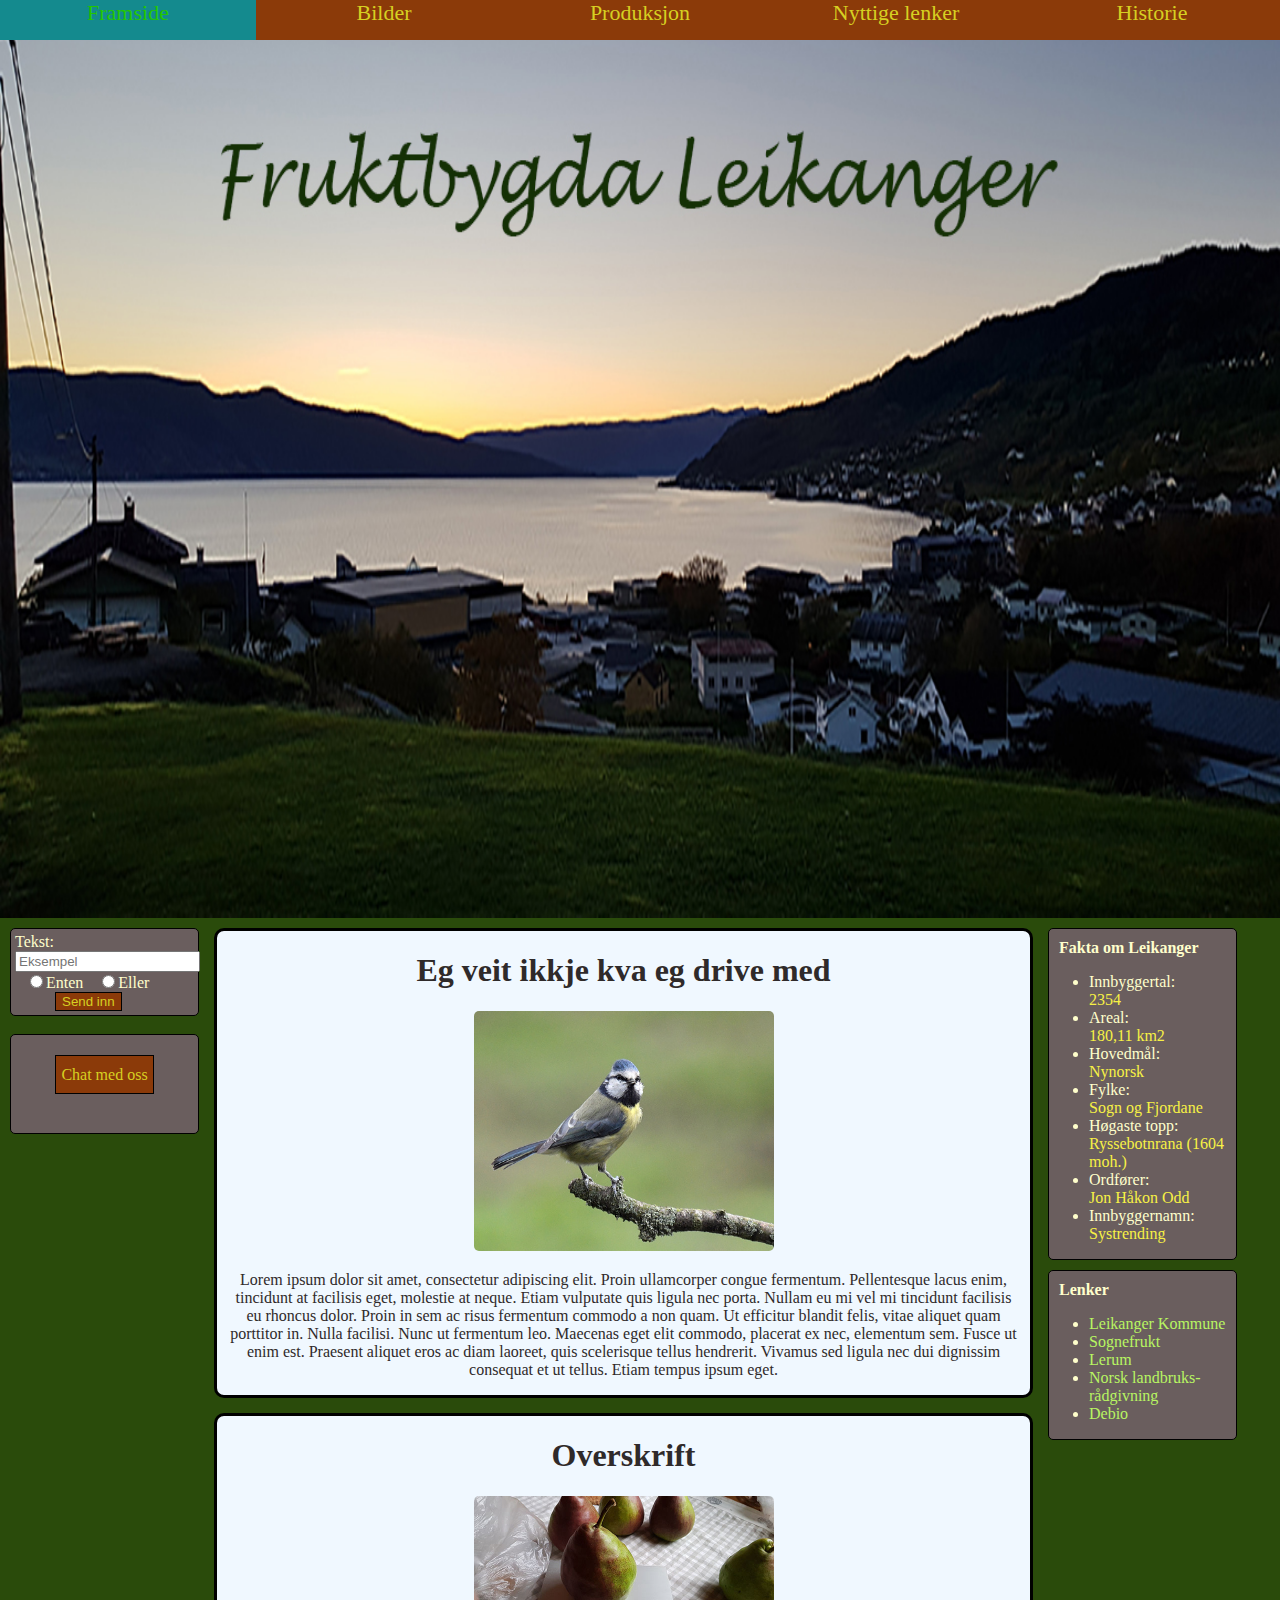
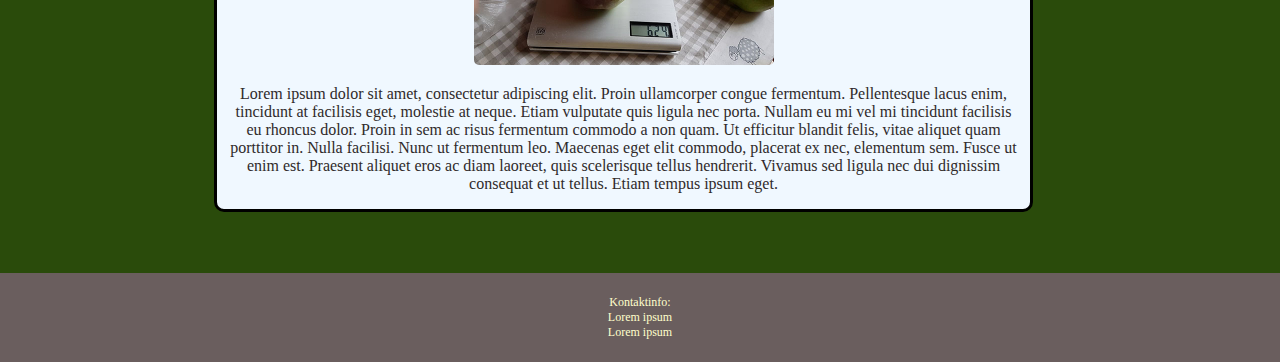
==== index.html @ f7a8a9b8 "media query" ====
<!doctype html>
<html>
<head>
<meta charset="utf-8">
<title>Innleveringsoppgave framside</title>
<link href="Innlevering_CSS.css" rel="stylesheet" type="text/css">
<!--<meta name="viewport" content="width=device-width, initialscale=1">-->
</head>

<body id="body">
	<nav>
		<a href="index.html" class="button" id="active-framside">Framside</a>
		<a href="Innlevering_side_2.html" class="button">Bilder</a>
		<a href="Innlevering_side_3.html" class="button">Produksjon</a>
		<a href="Innlevering_side_4.html" class="button">Nyttige lenker</a>
		<a href="Innlevering_side_5.html" class="button">Historie</a>
	</nav>
	<br>
	<header>
		<!--Background image-->
	</header>
	<main>
		<div class="left-column">
			<div>
				<form action="">
					<label>Tekst:</label>
					<input name="Ting" type="text" required id="input-text" placeholder="Eksempel">
					<input name="Valg" type="radio" class="radio" value="enten"><span>Enten</span>
					<input name="Valg" type="radio" class="radio" value="eller"><span>Eller</span>
					<br>
					<button type="submit" id="send_inn">Send inn</button>
				</form>
			</div>
			<br>
			<div id="div_1">
				<a href="Innlevering_side_6.html" id="link_chat">Chat med oss</a> 
			</div>
			<br>
			<!--<button id="klikk_her" onClick="document.getElementById('body').style.transform.rotate='0.5turn'">Klikk her</button>-->
		</div>
		<div class="middle-column">
			<div class="div_middle">
				<h1 class="h1-framside">Eg veit ikkje kva eg drive med</h1>
				<img src="Bilete/fugl.jpg" class="img-framside" alt="Fugl">
		  		<p>Lorem ipsum dolor sit amet, consectetur adipiscing elit. Proin ullamcorper congue fermentum. Pellentesque lacus enim, tincidunt at facilisis eget, molestie at neque. Etiam vulputate quis ligula nec porta. Nullam eu mi vel mi tincidunt facilisis eu rhoncus dolor. Proin in sem ac risus fermentum commodo a non quam. Ut efficitur blandit felis, vitae aliquet quam porttitor in. Nulla facilisi.

				Nunc ut fermentum leo. Maecenas eget elit commodo, placerat ex nec, elementum sem. Fusce ut enim est. Praesent aliquet eros ac diam laoreet, quis scelerisque tellus hendrerit. Vivamus sed ligula nec dui dignissim consequat et ut tellus. Etiam tempus ipsum eget.</p>
			</div>
			<div class="div_middle">
				<h1 class="h1-framside">Overskrift</h1>
				<img src="Bilete/Stor_pære_Kopi.jpg" class="img-framside" alt="Stor Pære" >
				<p>Lorem ipsum dolor sit amet, consectetur adipiscing elit. Proin ullamcorper congue fermentum. Pellentesque lacus enim, tincidunt at facilisis eget, molestie at neque. Etiam vulputate quis ligula nec porta. Nullam eu mi vel mi tincidunt facilisis eu rhoncus dolor. Proin in sem ac risus fermentum commodo a non quam. Ut efficitur blandit felis, vitae aliquet quam porttitor in. Nulla facilisi.

				Nunc ut fermentum leo. Maecenas eget elit commodo, placerat ex nec, elementum sem. Fusce ut enim est. Praesent aliquet eros ac diam laoreet, quis scelerisque tellus hendrerit. Vivamus sed ligula nec dui dignissim consequat et ut tellus. Etiam tempus ipsum eget.</p>
			</div>
		</div>
		<div>
			<div class="right-column">
				<div id="div_fakta">
					<h4>Fakta om Leikanger</h4>
					<ul>
						<li>Innbyggertal:</li><li class="Fakta">2354</li>
						<li>Areal:</li><li class="Fakta">180,11 km2</li>
						<li>Hovedmål:</li><li class="Fakta">Nynorsk</li>
						<li>Fylke:</li><li class="Fakta">Sogn og Fjordane</li>
						<li>Høgaste topp:</li><li class="Fakta">Ryssebotnrana (1604 moh.)</li>
						<li>Ordfører:</li><li class="Fakta">Jon Håkon Odd</li>
						<li>Innbyggernamn:</li><li class="Fakta">Systrending</li>
					</ul>
				</div>
				<div id="div_lenker">
					<h4>Lenker</h4>
					<ul>
						<li><a href="http://www.leikanger.kommune.no/" class="Lenker-nettsider">Leikanger Kommune</a></li>
						<li><a href="http://www.sognefrukt.no/" class="Lenker-nettsider">Sognefrukt</a></li>
						<li><a href="https://www.lerum.no/" class="Lenker-nettsider">Lerum</a></li>
						<li><a href="https://www.nlr.no/" class="Lenker-nettsider">Norsk landbruks-rådgivning</a></li>
						<li><a href="https://www.debio.no/" class="Lenker-nettsider">Debio</a></li>
					</ul>
				</div>
			</div>
		</div>
	</main>
	<br>
	<br>
	<footer>
		<p>Kontaktinfo: <br>Lorem ipsum<br>Lorem ipsum</p>
	</footer>
</body>
</html>
---- Innlevering_CSS.css ----
@charset "utf-8";
/*A*/
#active-framside {
	background-color: #148A8E;
	color: #24C700;
}

/*B*/
body{
	background-color: #2A4B0B; /*green*/
	color: #ffffcc; /*offwhite*/
	font-family: "Baskerville", "Palatino Linotype", "Palatino", "Century Schoolbook L", "Times New Roman", "serif";
	margin: 0px;
}
#button-active {
	background-color: #AF4811;
}
#button_chat {
	background-color: #8B3A09;
	color: #D6D022;
	text-decoration: none;
	text-align: center;
	cursor: pointer;
	padding: 5px 10px;
	border: 1.5px solid black;
	margin: 5px 10px;
	border-radius: 5px;
}
#Button-framside {
	background-color: #24706B; /*seagreen*/
	color: #24C700; /*green*/
}
#Button-framside:hover{
	background-color: #148A8E; /*blue*/
}
#button_skjema {
	margin: 5px 10px ;
	border-radius: 5px;
	margin-left: 10px;
	background-color: #8B3A09;
	color: #D6D022;
	text-decoration: none;
	text-align: center;
	cursor: pointer;
	border: 1.5px solid black;
}
.button{
	color: #D6D022;
	text-decoration: none;
	display: inline-block;
	font-size: 1em;
	text-align: center;
	cursor: pointer;
	float: left;
}
.button:hover{
	background-color:#AF4811 ; /*lighter orange*/
}

/*C*/

/*D*/
#div_1{
	height: 100px;
	text-align: center;
	padding: 30.9749px 0px;
	box-sizing: border-box;
}
#div_2 {
	height: auto;
	background-color: #6A5E5E; /*darkgrey*/
	padding: 4px;
	border: 1.5px solid black;
	border-radius: 5px;
	width: 450px;
	margin-left: 10px;
	z-index: -1;
}
#div_fakta {
	
}

/*E*/

/*F*/
.Fakta {
	list-style-type: none;
	color: #F7F145; /*yellow*/
}
footer{
	font-size: 12px;
	text-align: center;
	padding: 10px;
	background-color: #6A5E5E; /*darkgrey*/
	position: bottom;
}
.Flex-container {
	display: flex;
	display: grid;
	flex-direction: column;
	grid-template-columns: repeat(2, 1fr);
	grid-template-rows: 150px;
}
.Flex-container>div {
	margin: 10px;
}

/*G*/

/*H*/
Header{
	background-image: url("Bilete/Fruktbygda_Leikanger.jpg");
	min-width: 100vh;
	min-height: 100vh;
	background-repeat: no-repeat;
	background-size: 100% 100%;
}
h4{
	margin: 10px 10px 10px 10px;
}
#h1_chat {
	margin-left: 10px;
}
.h1{
	margin-left: 10px;
}

/*I*/
#inpAvsender{
	width: 125px;
	margin: 5px 10px;
	border-radius: 5px;
}
#inpFil{
	margin-left: 10px;
	border-radius: 2px;
}
#inpMening{
	width: 300px;
	height: 100px;
	margin: 5px 10px;
	border-radius: 5px;
}
#inpTekst{
	border-radius: 2px;
	/*background-color: #5AD416;*/
}
.img-framside{
	width: 300px;
	border-radius: 5px;
}
.img_2 {
	width: 350px;
}
.img_4 {
	width: 200px;
}

/*J*/

/*K*/
#klikk_her {
	margin-left: 10px;
	background-color: #8B3A09;
	color: #D6D022;
	text-decoration: none;
	text-align: center;
	cursor: pointer;
	border: 1.5px solid black;
	border-radius: 5px;
}
#knapp{
	margin-left: 10px;
	background-color: #8B3A09;
	color: #D6D022;
	text-decoration: none;
	text-align: center;
	cursor: pointer;
	border: 1.5px solid black;
	border-radius: 5px;
}

/*L*/
#link_chat {
	background-color: #8B3A09;
	color: #D6D022;
	padding: 10px 5px;
	text-decoration: none;
	cursor: pointer;
	border: 1.5px solid black;
}
.left-column{
	float: left;
	width: 15%;
}
.left-column>div{
	background-color: #6A5E5E; /*darkgrey*/
	padding: 4px;
	border: 1.5px solid black;
	border-radius: 5px;
}
.Lenker-nettsider {
	color: #B8F562;
	text-decoration: none;
}
.Lenker-nettsider:hover{
	color: #51C029;
	text-decoration: underline;
}

/*M*/
main{
	margin: 10px;
}
main>.img_4{
	flex-direction: row;
}
main:after {
	content: "";
	display: table;
	clear: both;
}
#main_1{
	height: auto;
}
.main2{
	color: white;
	display: grid;				
	grid-template-columns: repeat(6, 1fr);
	grid-template-rows: auto;
	grid-auto-rows: 200px;
	padding-bottom: 225px;
}
.main2 img{
	width: 150px;
	height: 150px;
	border-radius: 3px;
}
.main2 img:hover{
	height: 400px;
	width: 400px;
}
/*.main2>div{
    resize: both;
    overflow: hidden;
}*/
.main3 {
	display: grid;
	grid-template-columns: repeat(6, 1fr);
	grid-template-rows: 40px;
	margin-bottom: 50px
}
.middle-column{
	float: left;
	width: 65%;
	margin: 0px 15px;
}
.middle-column>div{
	margin-bottom: 15px;
	padding: 0px 10px;
	border-radius: 10px;
	background-color: aliceblue;
	color: #2F2A2A; /*"black"*/
	border: 3px solid black;
	text-align: center;
}

/*N*/
nav{
	display: grid;
	grid-template-columns: Repeat(5, 1fr);
	grid-template-rows: 40px;
	margin: 0px;
	background-color: #8B3A09; /*orange*/
	position: fixed;
	width: 100%;
}

/*O*/
#overlay {
	position: absolute;
	left: 0;
	top: 0;
	background-color: rgba(0, 0, 0, 0.85);
	display: none;
	align-items: center;
	justify-content: center;
	width: 100vw;
	height: 100vh;
	}
#overlay img {
	width: 120px;
	}

/*P*/
/*Q*/

/*R*/
.radio {
	cursor: pointer;
	margin-left: 15px;
}
.right-column{
	display: flex;
	flex-direction: column;
	float: left;
	width: 15%;
}
.right-column>div{
	min-height: 100px;
	background-color: #6A5E5E; /*darkgrey*/
	border-radius: 5px;
	border: 1.5px solid black;
	margin-bottom: 10px
}

/*S*/
#send_inn{
	background-color: #8B3A09;
	color: #D6D022;
	text-decoration: none;
	text-align: center;
	cursor: pointer;
	border: 1.5px solid black;
	margin-left: 40px
}
#skjema{
	background-color:#6A5E5E;
	border: 1.5px solid black;
	border-radius: 5px;
	margin-left: 5px;
	width: 350px;
}#skjema_2 {
}
.skjema_2 {
	text-align: center;
	padding-top: 10px;
}

/*T*/
table{
	border: 1px solid #6A5E5E; /*darkgrey*/
	border-collapse: collapse;
	background-color: forestgreen;
	margin: 0px 10px;
}
td{
	border: 2px solid #6A5E5E; /*darkgrey*/
	text-align: center;
}
th{
	border: 2px solid #6A5E5E; /*darkgrey*/
}
#txtMeldinger{
	background-color:#6A5E5E;
	border: 1.5px solid black;
	border-radius: 5px;
	width: auto;
	height: auto;
	padding-left: 10px;
	margin-left: 5px;
}
.th-overskrift {
	font-size: 20px;
	padding: 5px;
}

/*U*/
/*V*/
/*W*/
/*X*/
/*Y*/
/*Z*/

/*Media query*/
@media (max-width: 1024px){
	body{
		background-color: #325C03
	}
	header{
		min-height: 90vh;
	}
	#input-text{
		width: 100px;
	}
	.main2{
	color: white;
	display: grid;				
	grid-template-columns: repeat(5, 1fr);
	grid-auto-rows: 200px;
	}
	.main3 {
	grid-template-columns: repeat(5, 1fr);
	grid-template-rows: 150px;
	}
	li{
		font-size: 10px;
	}
}
@media (max-width: 768px){
	header{
		min-height: 70vh
	}
	.button{
		font-size: 20px;
	}
	.main3 {
	grid-template-columns: repeat(3, 1fr);
	grid-template-rows: 150px;
	}
	.left-column{
		display: none
	}
	.right-column{
	width: 30%;
	}
}
@media (min-width: 770px){
	.skjema_2{
		display: none;
	}
	.button{
		font-size: 22px;
	}
}
@media (max-width: 375px){
	.button{
		font-size: 10px;
	}
	.main2{
		grid-template-columns: repeat (2, 1fr);
	}
	#div_fakta{
		width: 275px;
	}
	#div_lenker {
		width: 275px;
	}
	.div_middle {
		width: 275px;
	}
	.img-framside{
		width: 100%;
	}
}
@media (max-width: 1149px){
	li{
		font-size: 0.9em;
	}
	
}
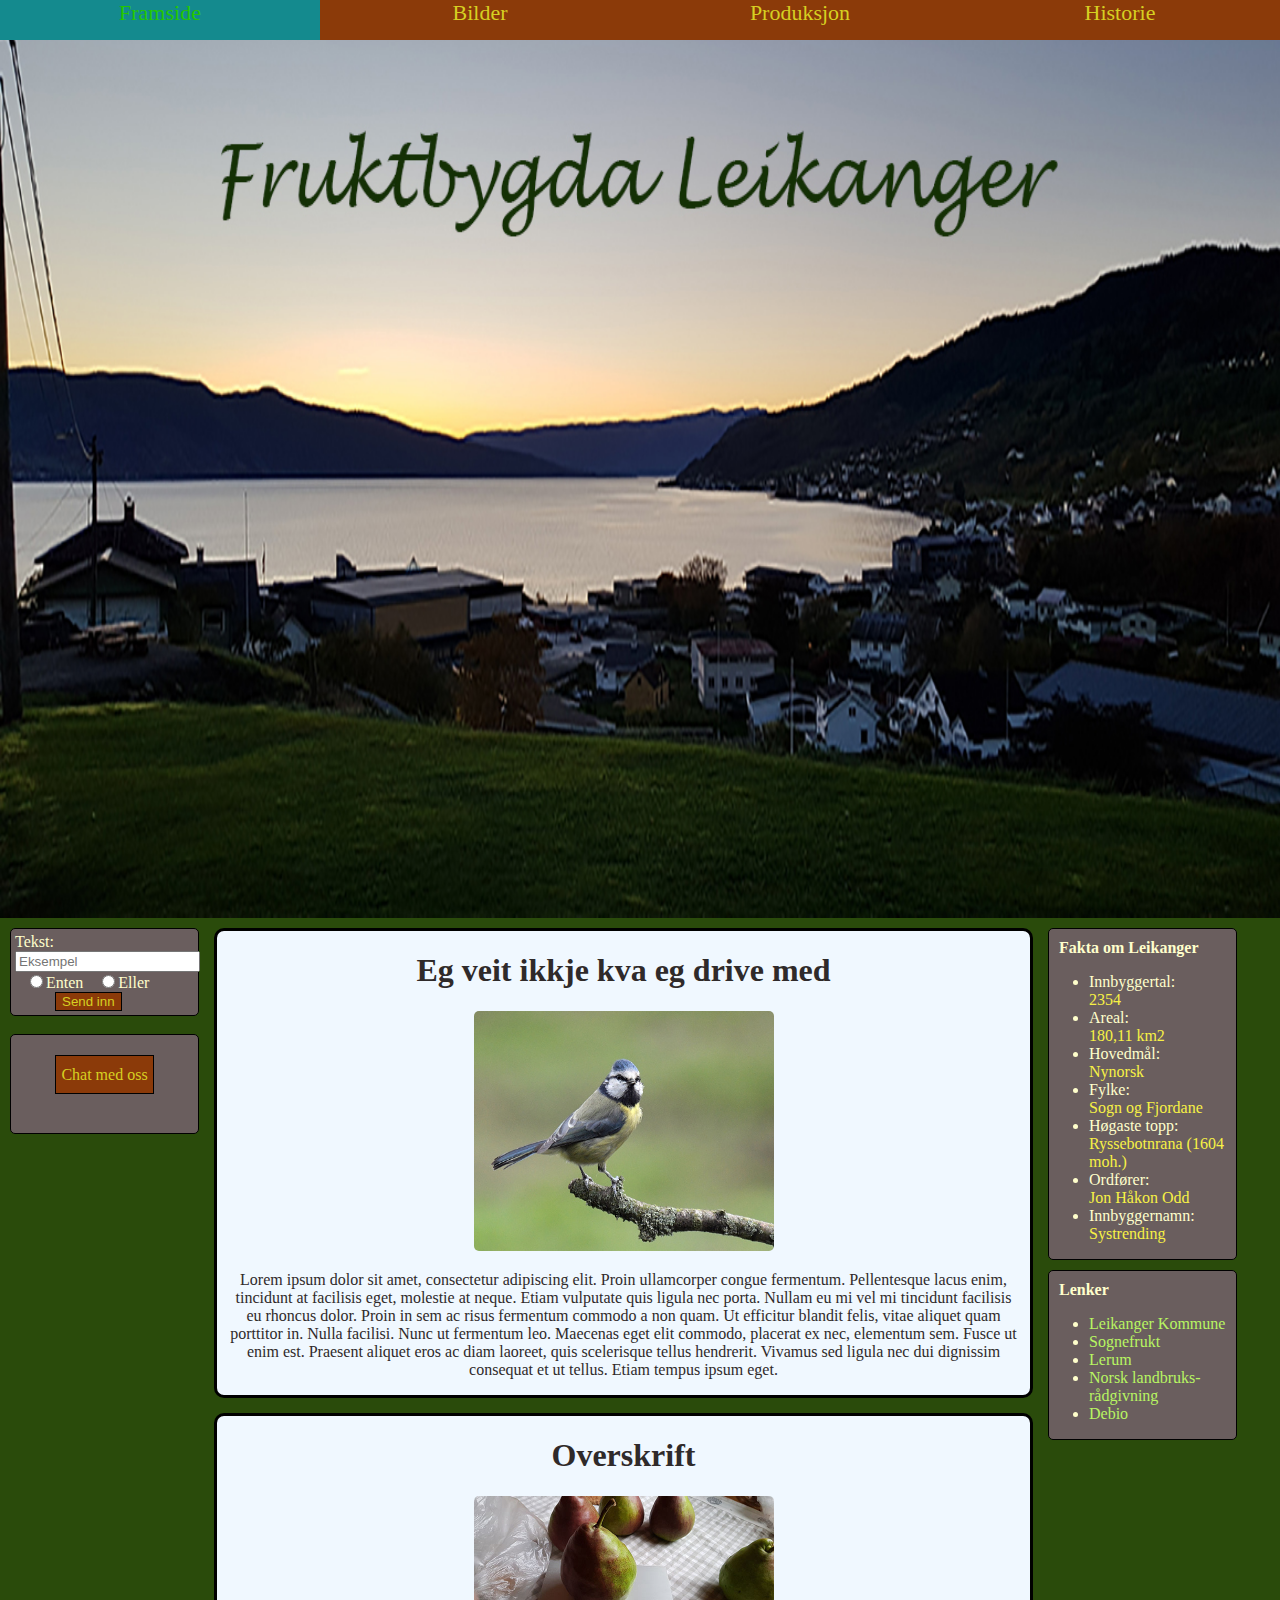
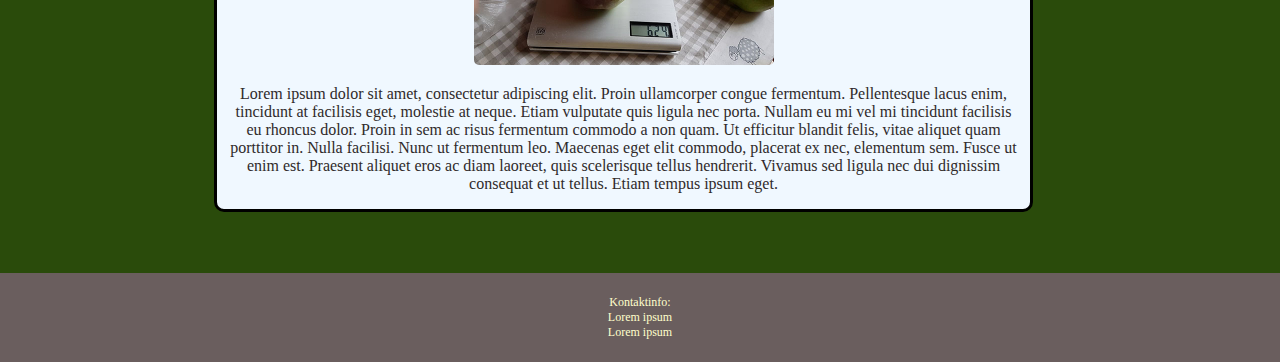
==== commit 1bf9e433: "Fjernet side med lenker" ====
--- a/index.html
+++ b/index.html
@@ -12,7 +12,7 @@
 		<a href="index.html" class="button" id="active-framside">Framside</a>
 		<a href="Innlevering_side_2.html" class="button">Bilder</a>
 		<a href="Innlevering_side_3.html" class="button">Produksjon</a>
-		<a href="Innlevering_side_4.html" class="button">Nyttige lenker</a>
+		<!--<a href="Innlevering_side_4.html" class="button">Nyttige lenker</a>-->
 		<a href="Innlevering_side_5.html" class="button">Historie</a>
 	</nav>
 	<br>
--- a/Innlevering_CSS.css
+++ b/Innlevering_CSS.css
@@ -268,7 +268,7 @@
 /*N*/
 nav{
 	display: grid;
-	grid-template-columns: Repeat(5, 1fr);
+	grid-template-columns: Repeat(4, 1fr);
 	grid-template-rows: 40px;
 	margin: 0px;
 	background-color: #8B3A09; /*orange*/
@@ -447,5 +447,4 @@
 	li{
 		font-size: 0.9em;
 	}
-	
-}
+}
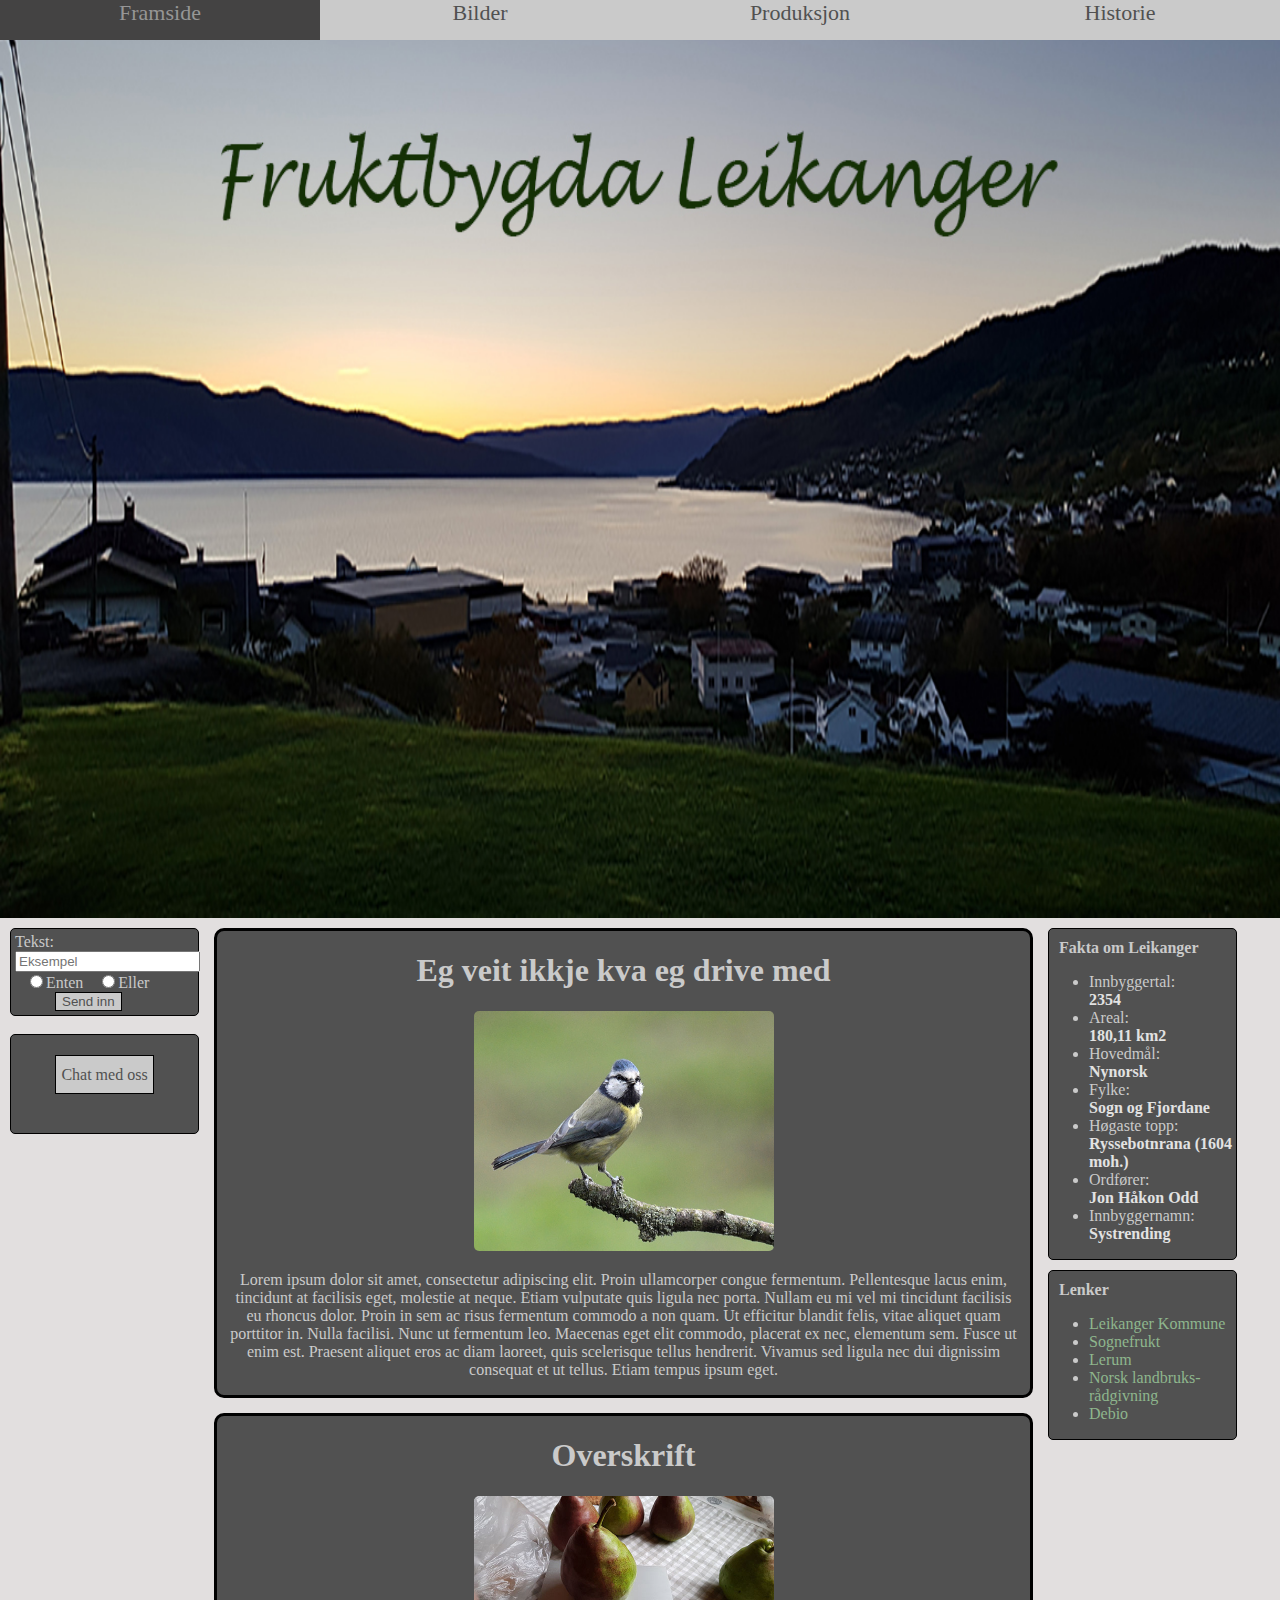
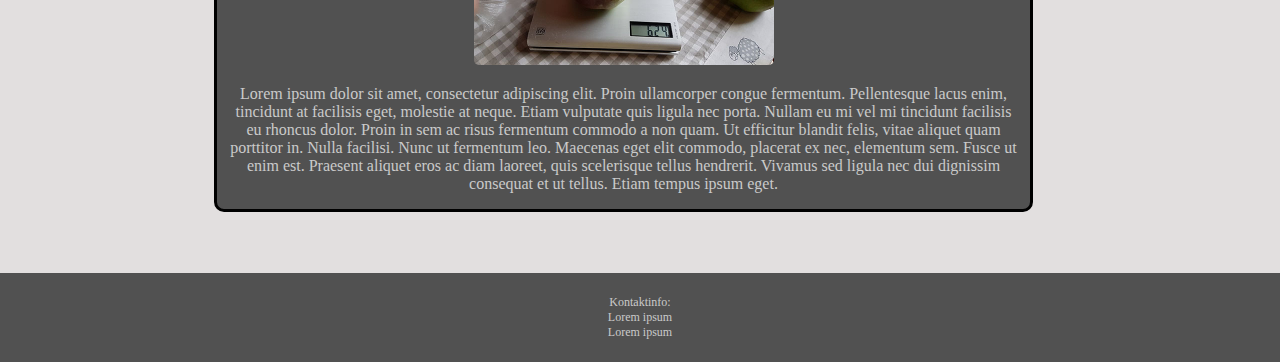
==== commit 51724a93: "Color changing" ====
--- a/index.html
+++ b/index.html
@@ -13,7 +13,7 @@
 		<a href="Innlevering_side_2.html" class="button">Bilder</a>
 		<a href="Innlevering_side_3.html" class="button">Produksjon</a>
 		<!--<a href="Innlevering_side_4.html" class="button">Nyttige lenker</a>-->
-		<a href="Innlevering_side_5.html" class="button">Historie</a>
+		<a href="Innlevering_side_4.html" class="button">Historie</a>
 	</nav>
 	<br>
 	<header>
@@ -22,7 +22,7 @@
 	<main>
 		<div class="left-column">
 			<div>
-				<form action="">
+				<form action=""> <!---Har ingen funksjon akkurat no--->
 					<label>Tekst:</label>
 					<input name="Ting" type="text" required id="input-text" placeholder="Eksempel">
 					<input name="Valg" type="radio" class="radio" value="enten"><span>Enten</span>
@@ -33,7 +33,7 @@
 			</div>
 			<br>
 			<div id="div_1">
-				<a href="Innlevering_side_6.html" id="link_chat">Chat med oss</a> 
+				<a href="Innlevering_side_5.html" id="link_chat">Chat med oss</a> 
 			</div>
 			<br>
 			<!--<button id="klikk_her" onClick="document.getElementById('body').style.transform.rotate='0.5turn'">Klikk her</button>-->
--- a/Innlevering_CSS.css
+++ b/Innlevering_CSS.css
@@ -1,13 +1,13 @@
 @charset "utf-8";
 /*A*/
 #active-framside {
-	background-color: #148A8E;
-	color: #24C700;
+	background-color:#444343;
+	color:#969696;
 }
 
 /*B*/
 body{
-	background-color: #2A4B0B; /*green*/
+	background-color:#E2DFDF; /*green*/
 	color: #ffffcc; /*offwhite*/
 	font-family: "Baskerville", "Palatino Linotype", "Palatino", "Century Schoolbook L", "Times New Roman", "serif";
 	margin: 0px;
@@ -16,8 +16,8 @@
 	background-color: #AF4811;
 }
 #button_chat {
-	background-color: #8B3A09;
-	color: #D6D022;
+	background-color:#CACACA; /*lightgrey*/
+	color:#515151; /*darkgrey*/
 	text-decoration: none;
 	text-align: center;
 	cursor: pointer;
@@ -27,8 +27,8 @@
 	border-radius: 5px;
 }
 #Button-framside {
-	background-color: #24706B; /*seagreen*/
-	color: #24C700; /*green*/
+	background-color:#595959; /*darkgrey*/
+	color:#BEBEBE; /*grey*/
 }
 #Button-framside:hover{
 	background-color: #148A8E; /*blue*/
@@ -37,15 +37,15 @@
 	margin: 5px 10px ;
 	border-radius: 5px;
 	margin-left: 10px;
-	background-color: #8B3A09;
-	color: #D6D022;
+	background-color:#CACACA; /*lightgrey*/
+	color:#515151; /*darkgrey*/
 	text-decoration: none;
 	text-align: center;
 	cursor: pointer;
 	border: 1.5px solid black;
 }
 .button{
-	color: #D6D022;
+	color: #515151; /*grey*/
 	text-decoration: none;
 	display: inline-block;
 	font-size: 1em;
@@ -54,7 +54,7 @@
 	float: left;
 }
 .button:hover{
-	background-color:#AF4811 ; /*lighter orange*/
+	background-color:#8A7F7F ; /*darker grey*/
 }
 
 /*C*/
@@ -68,7 +68,8 @@
 }
 #div_2 {
 	height: auto;
-	background-color: #6A5E5E; /*darkgrey*/
+	background-color: #515151; /*darkgrey*/
+	color:#CACACA; /*lightgrey*/
 	padding: 4px;
 	border: 1.5px solid black;
 	border-radius: 5px;
@@ -77,7 +78,6 @@
 	z-index: -1;
 }
 #div_fakta {
-	
 }
 
 /*E*/
@@ -85,13 +85,15 @@
 /*F*/
 .Fakta {
 	list-style-type: none;
-	color: #F7F145; /*yellow*/
+	color:#E2E2E2;
+	font-weight: bold;
 }
 footer{
 	font-size: 12px;
 	text-align: center;
 	padding: 10px;
-	background-color: #6A5E5E; /*darkgrey*/
+	background-color: #515151; /*darkgrey*/
+	color:#CACACA; /*lightgrey*/
 	position: bottom;
 }
 .Flex-container {
@@ -171,8 +173,8 @@
 }
 #knapp{
 	margin-left: 10px;
-	background-color: #8B3A09;
-	color: #D6D022;
+	background-color:#CACACA; /*lightgrey*/
+	color:#515151; /*darkgrey*/
 	text-decoration: none;
 	text-align: center;
 	cursor: pointer;
@@ -182,8 +184,8 @@
 
 /*L*/
 #link_chat {
-	background-color: #8B3A09;
-	color: #D6D022;
+	background-color:#CACACA; /*lightgrey*/
+	color:#515151; /*darkgrey*/
 	padding: 10px 5px;
 	text-decoration: none;
 	cursor: pointer;
@@ -194,17 +196,18 @@
 	width: 15%;
 }
 .left-column>div{
-	background-color: #6A5E5E; /*darkgrey*/
+	background-color: #515151; /*darkgrey*/
+	color:#CACACA; /*lightgrey*/
 	padding: 4px;
 	border: 1.5px solid black;
 	border-radius: 5px;
 }
 .Lenker-nettsider {
-	color: #B8F562;
+	color:#8EB68D;
 	text-decoration: none;
 }
 .Lenker-nettsider:hover{
-	color: #51C029;
+	color:#75C15A;
 	text-decoration: underline;
 }
 
@@ -259,8 +262,8 @@
 	margin-bottom: 15px;
 	padding: 0px 10px;
 	border-radius: 10px;
-	background-color: aliceblue;
-	color: #2F2A2A; /*"black"*/
+	background-color: #515151; /*darkgrey*/
+	color:#CACACA; /*lightgrey*/
 	border: 3px solid black;
 	text-align: center;
 }
@@ -271,7 +274,7 @@
 	grid-template-columns: Repeat(4, 1fr);
 	grid-template-rows: 40px;
 	margin: 0px;
-	background-color: #8B3A09; /*orange*/
+	background-color:#CACACA; /*lightgrey*/
 	position: fixed;
 	width: 100%;
 }
@@ -308,7 +311,8 @@
 }
 .right-column>div{
 	min-height: 100px;
-	background-color: #6A5E5E; /*darkgrey*/
+	background-color: #515151; /*darkgrey*/
+	color:#CACACA; /*lightgrey*/
 	border-radius: 5px;
 	border: 1.5px solid black;
 	margin-bottom: 10px
@@ -316,8 +320,8 @@
 
 /*S*/
 #send_inn{
-	background-color: #8B3A09;
-	color: #D6D022;
+	background-color:#CACACA; /*lightgrey*/
+	color:#515151; /*darkgrey*/
 	text-decoration: none;
 	text-align: center;
 	cursor: pointer;
@@ -330,7 +334,8 @@
 	border-radius: 5px;
 	margin-left: 5px;
 	width: 350px;
-}#skjema_2 {
+}
+#skjema_2 {
 }
 .skjema_2 {
 	text-align: center;
@@ -341,7 +346,8 @@
 table{
 	border: 1px solid #6A5E5E; /*darkgrey*/
 	border-collapse: collapse;
-	background-color: forestgreen;
+	background-color: #515151; /*darkgrey*/
+	color:#CACACA; /*lightgrey*/
 	margin: 0px 10px;
 }
 td{
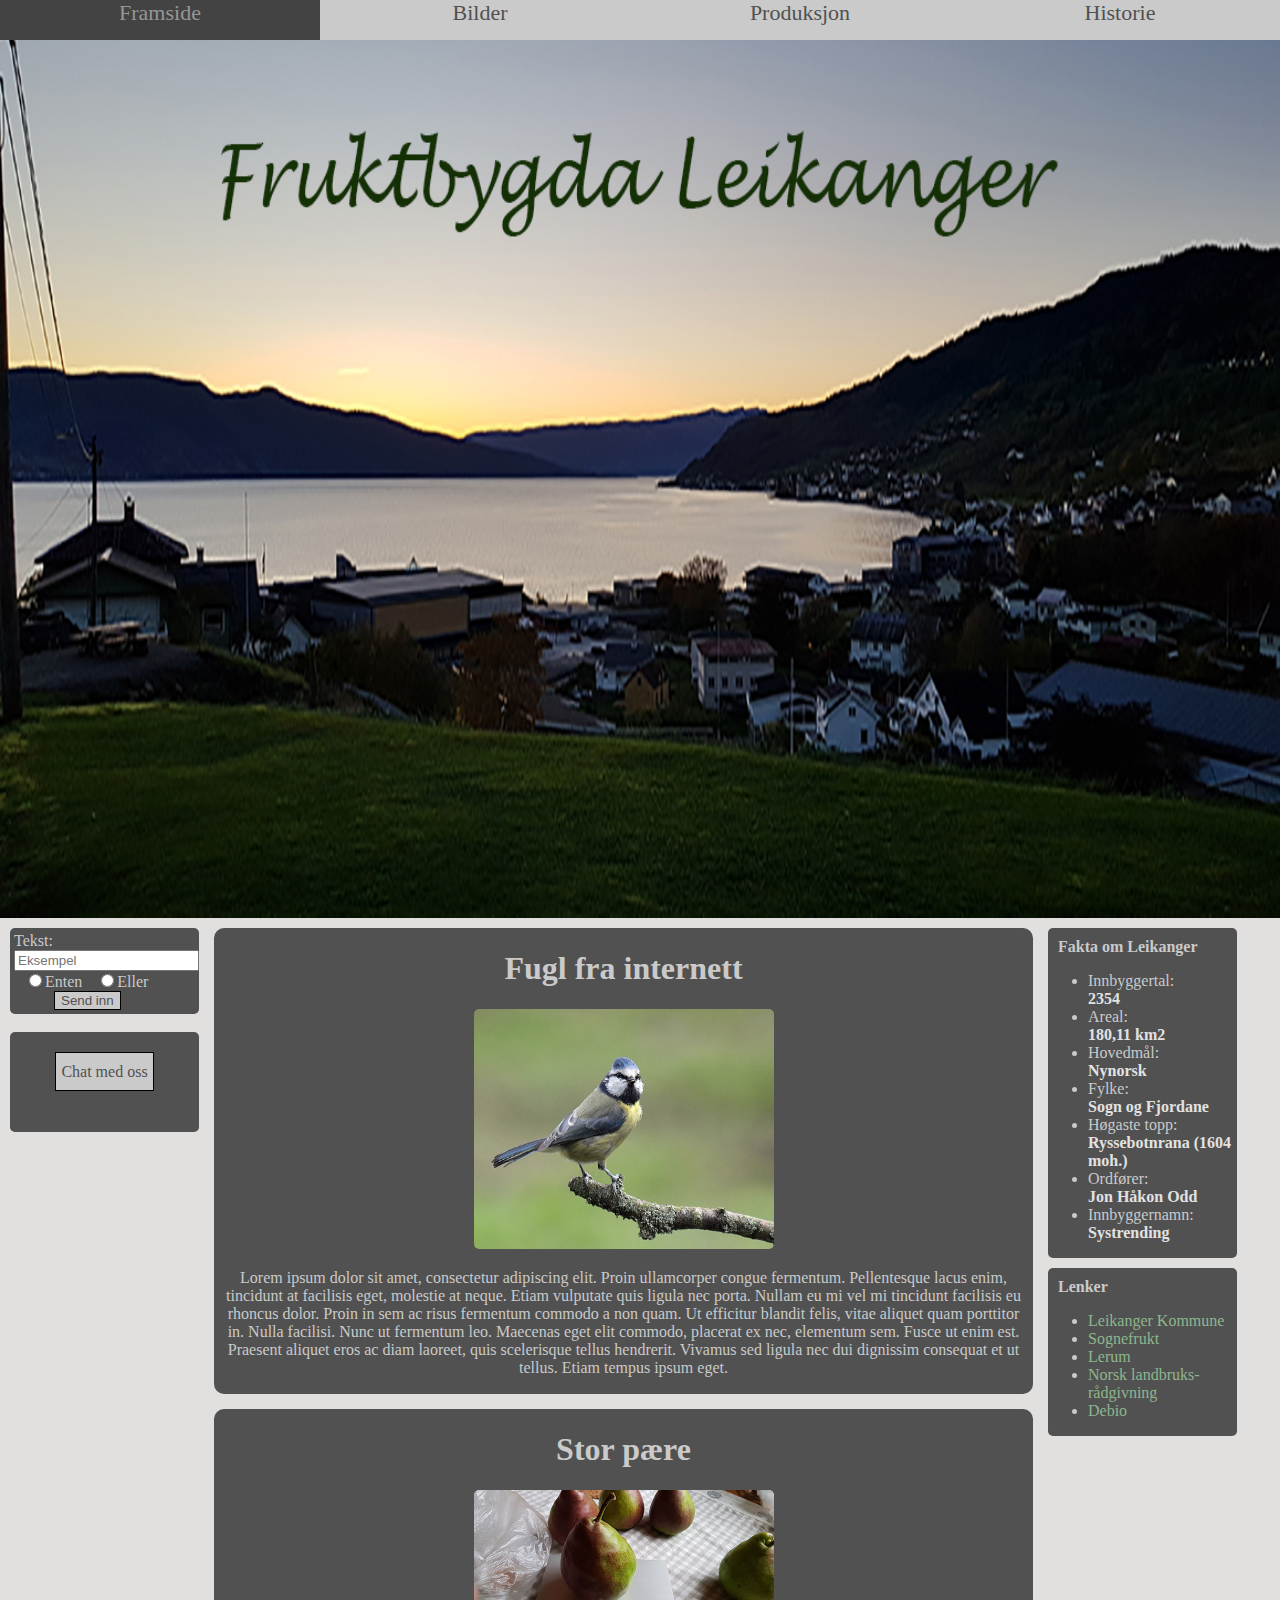
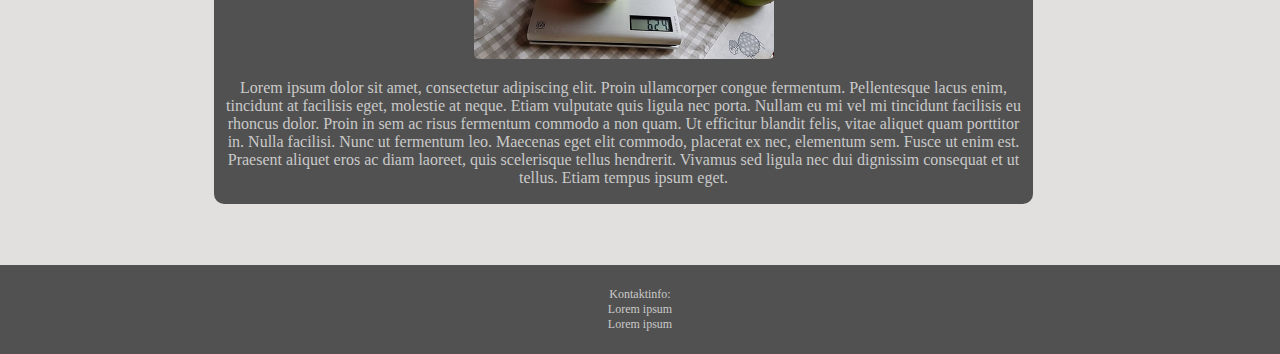
==== commit e25cdf1d: "Update index.html" ====
--- a/index.html
+++ b/index.html
@@ -40,14 +40,14 @@
 		</div>
 		<div class="middle-column">
 			<div class="div_middle">
-				<h1 class="h1-framside">Eg veit ikkje kva eg drive med</h1>
+				<h1 class="h1-framside">Fugl fra internett</h1>
 				<img src="Bilete/fugl.jpg" class="img-framside" alt="Fugl">
 		  		<p>Lorem ipsum dolor sit amet, consectetur adipiscing elit. Proin ullamcorper congue fermentum. Pellentesque lacus enim, tincidunt at facilisis eget, molestie at neque. Etiam vulputate quis ligula nec porta. Nullam eu mi vel mi tincidunt facilisis eu rhoncus dolor. Proin in sem ac risus fermentum commodo a non quam. Ut efficitur blandit felis, vitae aliquet quam porttitor in. Nulla facilisi.
 
 				Nunc ut fermentum leo. Maecenas eget elit commodo, placerat ex nec, elementum sem. Fusce ut enim est. Praesent aliquet eros ac diam laoreet, quis scelerisque tellus hendrerit. Vivamus sed ligula nec dui dignissim consequat et ut tellus. Etiam tempus ipsum eget.</p>
 			</div>
 			<div class="div_middle">
-				<h1 class="h1-framside">Overskrift</h1>
+				<h1 class="h1-framside">Stor pære</h1>
 				<img src="Bilete/Stor_pære_Kopi.jpg" class="img-framside" alt="Stor Pære" >
 				<p>Lorem ipsum dolor sit amet, consectetur adipiscing elit. Proin ullamcorper congue fermentum. Pellentesque lacus enim, tincidunt at facilisis eget, molestie at neque. Etiam vulputate quis ligula nec porta. Nullam eu mi vel mi tincidunt facilisis eu rhoncus dolor. Proin in sem ac risus fermentum commodo a non quam. Ut efficitur blandit felis, vitae aliquet quam porttitor in. Nulla facilisi.
 
--- a/Innlevering_CSS.css
+++ b/Innlevering_CSS.css
@@ -13,7 +13,7 @@
 	margin: 0px;
 }
 #button-active {
-	background-color: #AF4811;
+	background-color:#8A7F7F;
 }
 #button_chat {
 	background-color:#CACACA; /*lightgrey*/
@@ -31,7 +31,7 @@
 	color:#BEBEBE; /*grey*/
 }
 #Button-framside:hover{
-	background-color: #148A8E; /*blue*/
+	background-color:#444343; /*blue*/
 }
 #button_skjema {
 	margin: 5px 10px ;
@@ -54,7 +54,7 @@
 	float: left;
 }
 .button:hover{
-	background-color:#8A7F7F ; /*darker grey*/
+	background-color:#8A7F7F; /*darker grey*/
 }
 
 /*C*/
@@ -71,7 +71,7 @@
 	background-color: #515151; /*darkgrey*/
 	color:#CACACA; /*lightgrey*/
 	padding: 4px;
-	border: 1.5px solid black;
+	/*border: 1.5px solid black;*/
 	border-radius: 5px;
 	width: 450px;
 	margin-left: 10px;
@@ -118,12 +118,17 @@
 	background-size: 100% 100%;
 }
 h4{
-	margin: 10px 10px 10px 10px;
+	margin: 10px;
 }
 #h1_chat {
 	margin-left: 10px;
 }
 .h1{
+	/*margin-left: 10px;*/
+	color:#515151;
+}
+.h1_5 {
+	color: #515151; /*grey*/
 	margin-left: 10px;
 }
 
@@ -178,7 +183,8 @@
 	text-decoration: none;
 	text-align: center;
 	cursor: pointer;
-	border: 1.5px solid black;
+	/*border: 1.5px solid black;*/
+	border: none;
 	border-radius: 5px;
 }
 
@@ -199,7 +205,7 @@
 	background-color: #515151; /*darkgrey*/
 	color:#CACACA; /*lightgrey*/
 	padding: 4px;
-	border: 1.5px solid black;
+	/*border: 1.5px solid black;*/
 	border-radius: 5px;
 }
 .Lenker-nettsider {
@@ -242,6 +248,9 @@
 .main2 img:hover{
 	height: 400px;
 	width: 400px;
+}
+.main2 p{
+	color: #313131;
 }
 /*.main2>div{
     resize: both;
@@ -257,14 +266,15 @@
 	float: left;
 	width: 65%;
 	margin: 0px 15px;
+	
 }
 .middle-column>div{
 	margin-bottom: 15px;
-	padding: 0px 10px;
+	padding: 1px 10px;
 	border-radius: 10px;
 	background-color: #515151; /*darkgrey*/
 	color:#CACACA; /*lightgrey*/
-	border: 3px solid black;
+	/*border: 3px solid black;*/
 	text-align: center;
 }
 
@@ -296,6 +306,10 @@
 	}
 
 /*P*/
+#p_4 {
+	color: #515151; /*grey*/
+}
+
 /*Q*/
 
 /*R*/
@@ -314,7 +328,7 @@
 	background-color: #515151; /*darkgrey*/
 	color:#CACACA; /*lightgrey*/
 	border-radius: 5px;
-	border: 1.5px solid black;
+	/*border: 1.5px solid black;*/
 	margin-bottom: 10px
 }
 
@@ -329,8 +343,9 @@
 	margin-left: 40px
 }
 #skjema{
-	background-color:#6A5E5E;
-	border: 1.5px solid black;
+	background-color: #515151; /*darkgrey*/
+	color:#CACACA; /*lightgrey*/
+	/*border: 1.5px solid black;*/
 	border-radius: 5px;
 	margin-left: 5px;
 	width: 350px;
@@ -358,12 +373,13 @@
 	border: 2px solid #6A5E5E; /*darkgrey*/
 }
 #txtMeldinger{
-	background-color:#6A5E5E;
-	border: 1.5px solid black;
+	background-color: #515151; /*darkgrey*/
+	color:#CACACA; /*lightgrey*/
+	/*border: 1.5px solid black;*/
 	border-radius: 5px;
 	width: auto;
 	height: auto;
-	padding-left: 10px;
+	padding: 10px;
 	margin-left: 5px;
 }
 .th-overskrift {
@@ -454,3 +470,7 @@
 		font-size: 0.9em;
 	}
 }
+
+
+.h1_5 {
+}
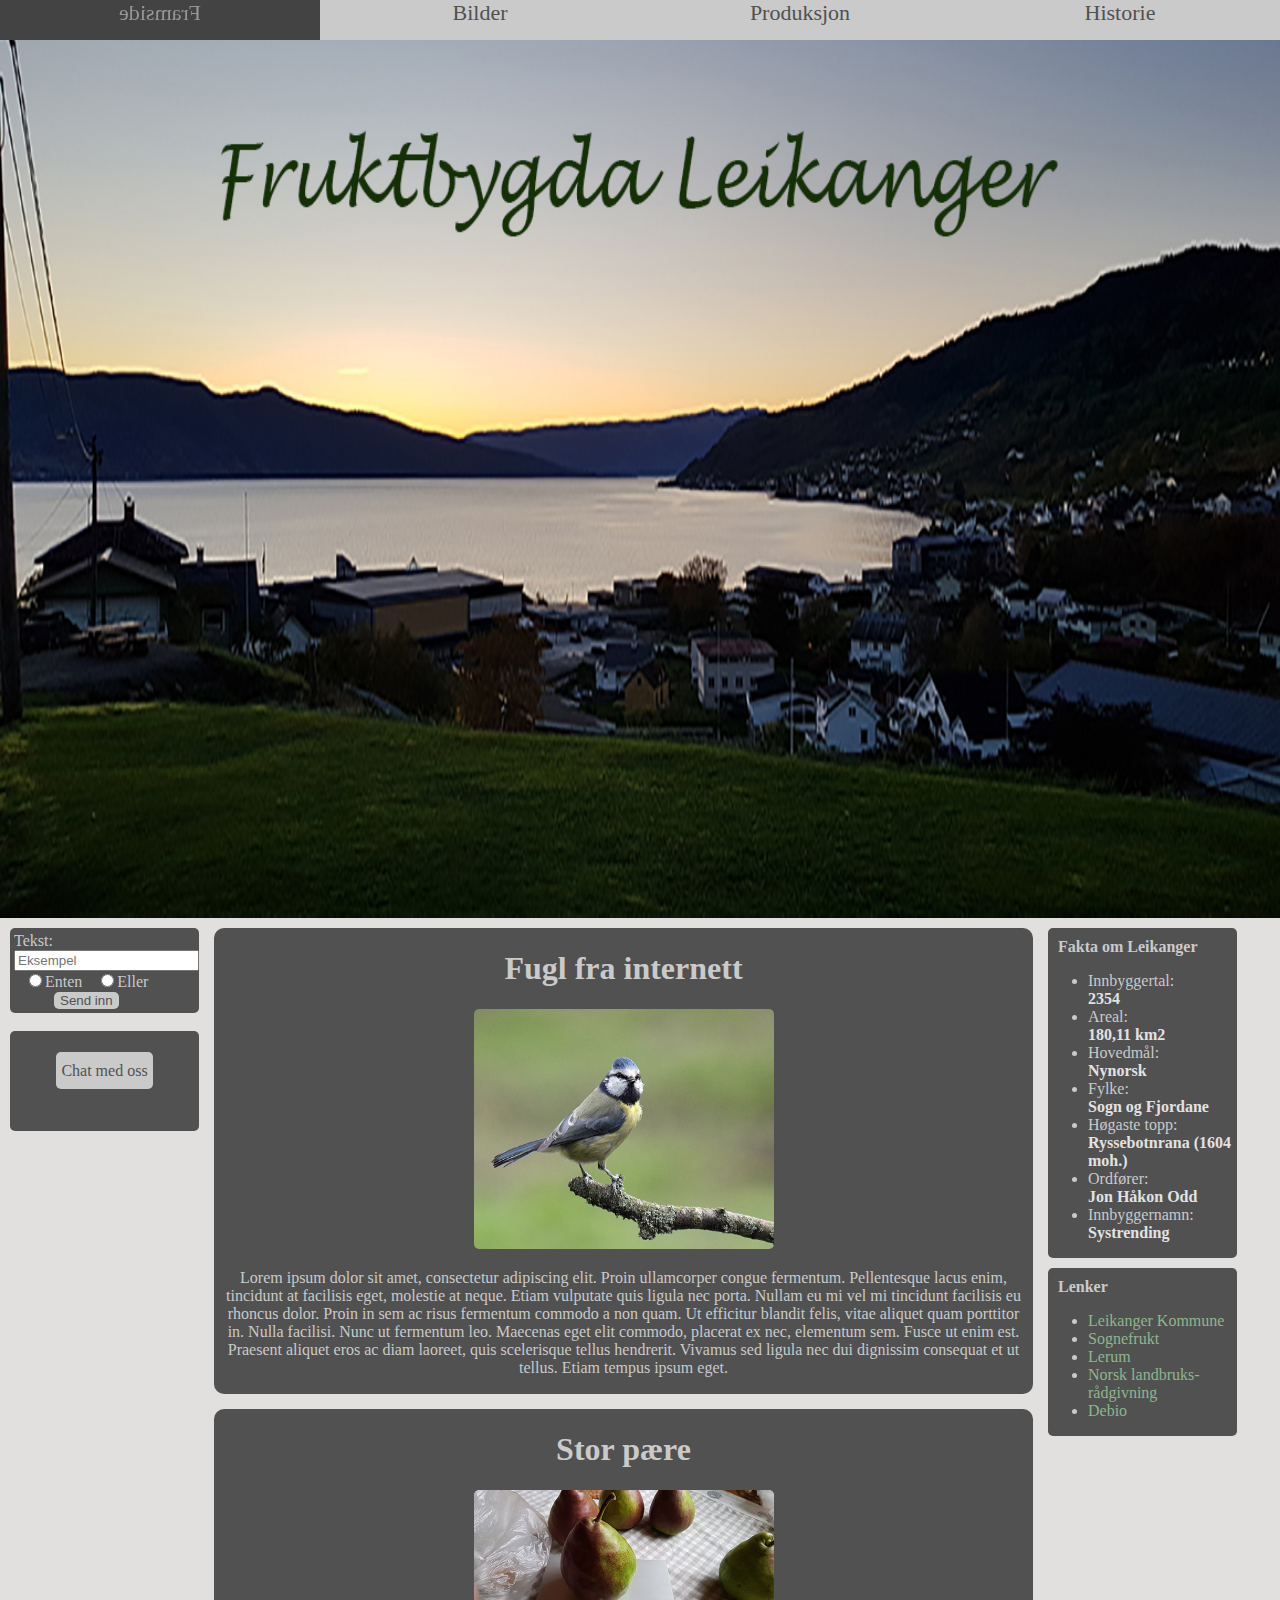
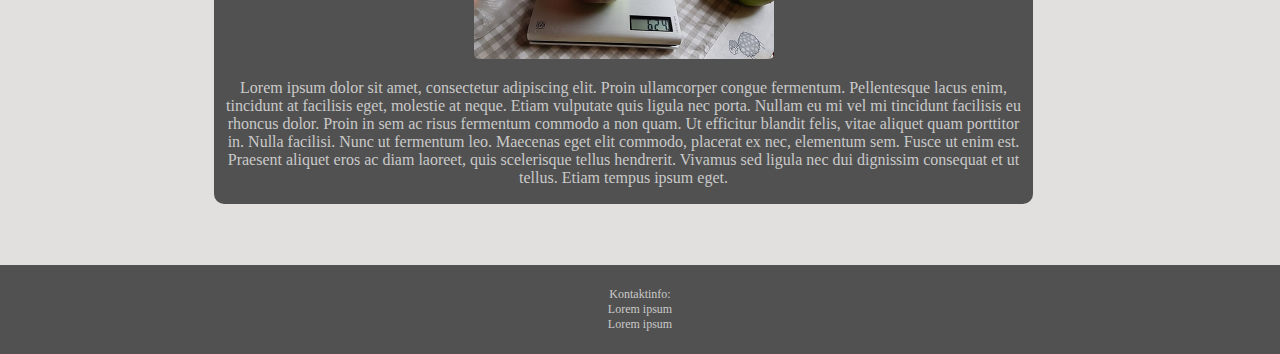
==== commit 5104cbe4: "Removed comments" ====
--- a/index.html
+++ b/index.html
@@ -7,7 +7,7 @@
 <!--<meta name="viewport" content="width=device-width, initialscale=1">-->
 </head>
 
-<body id="body">
+<body id="body"><meta name="viewport" content="width=device-width, initialscale=1">
 	<nav>
 		<a href="index.html" class="button" id="active-framside">Framside</a>
 		<a href="Innlevering_side_2.html" class="button">Bilder</a>
--- a/Innlevering_CSS.css
+++ b/Innlevering_CSS.css
@@ -4,10 +4,13 @@
 	background-color:#444343;
 	color:#969696;
 }
+#active-framside:hover{
+	transform: rotateY(180deg);
+}
 
 /*B*/
 body{
-	background-color:#E2DFDF; /*green*/
+	background-color:#E2DFDF; /*lightgray*/
 	color: #ffffcc; /*offwhite*/
 	font-family: "Baskerville", "Palatino Linotype", "Palatino", "Century Schoolbook L", "Times New Roman", "serif";
 	margin: 0px;
@@ -15,6 +18,9 @@
 #button-active {
 	background-color:#8A7F7F;
 }
+#button-active:hover{
+	transform: rotateY(180deg);
+}
 #button_chat {
 	background-color:#CACACA; /*lightgrey*/
 	color:#515151; /*darkgrey*/
@@ -22,9 +28,12 @@
 	text-align: center;
 	cursor: pointer;
 	padding: 5px 10px;
-	border: 1.5px solid black;
+	/*border: 1.5px solid black;*/
 	margin: 5px 10px;
 	border-radius: 5px;
+}
+#button_chat:hover{
+	background-color:#B7B7B7;
 }
 #Button-framside {
 	background-color:#595959; /*darkgrey*/
@@ -42,7 +51,11 @@
 	text-decoration: none;
 	text-align: center;
 	cursor: pointer;
-	border: 1.5px solid black;
+	/*border: 1.5px solid black;*/
+	border: none;
+}
+#button_skjema:hover{
+	background-color:#B7B7B7;
 }
 .button{
 	color: #515151; /*grey*/
@@ -117,6 +130,9 @@
 	background-repeat: no-repeat;
 	background-size: 100% 100%;
 }
+h1{
+	
+}
 h4{
 	margin: 10px;
 }
@@ -124,8 +140,11 @@
 	margin-left: 10px;
 }
 .h1{
-	/*margin-left: 10px;*/
+	margin-left: 10px;
 	color:#515151;
+}
+.h1_4 {
+	color: #515151; /*grey*/
 }
 .h1_5 {
 	color: #515151; /*grey*/
@@ -137,6 +156,7 @@
 	width: 125px;
 	margin: 5px 10px;
 	border-radius: 5px;
+	border: none;
 }
 #inpFil{
 	margin-left: 10px;
@@ -147,10 +167,12 @@
 	height: 100px;
 	margin: 5px 10px;
 	border-radius: 5px;
+	border: none;
 }
 #inpTekst{
 	border-radius: 2px;
 	/*background-color: #5AD416;*/
+	border: none;
 }
 .img-framside{
 	width: 300px;
@@ -186,6 +208,9 @@
 	/*border: 1.5px solid black;*/
 	border: none;
 	border-radius: 5px;
+}
+#knapp:hover{
+	background-color:#B7B7B7;
 }
 
 /*L*/
@@ -195,7 +220,11 @@
 	padding: 10px 5px;
 	text-decoration: none;
 	cursor: pointer;
-	border: 1.5px solid black;
+	/*border: 1.5px solid black;*/
+	border-radius: 5px;
+}
+#link_chat:hover{
+	background-color:#B7B7B7;
 }
 .left-column{
 	float: left;
@@ -339,8 +368,13 @@
 	text-decoration: none;
 	text-align: center;
 	cursor: pointer;
-	border: 1.5px solid black;
+	/*border: 1.5px solid black;*/
+	border-radius: 5px;
+	border: none;
 	margin-left: 40px
+}
+#send_inn:hover{
+	background-color:#B7B7B7;
 }
 #skjema{
 	background-color: #515151; /*darkgrey*/
@@ -396,9 +430,6 @@
 
 /*Media query*/
 @media (max-width: 1024px){
-	body{
-		background-color: #325C03
-	}
 	header{
 		min-height: 90vh;
 	}
@@ -470,7 +501,6 @@
 		font-size: 0.9em;
 	}
 }
-
-
 .h1_5 {
 }
+
